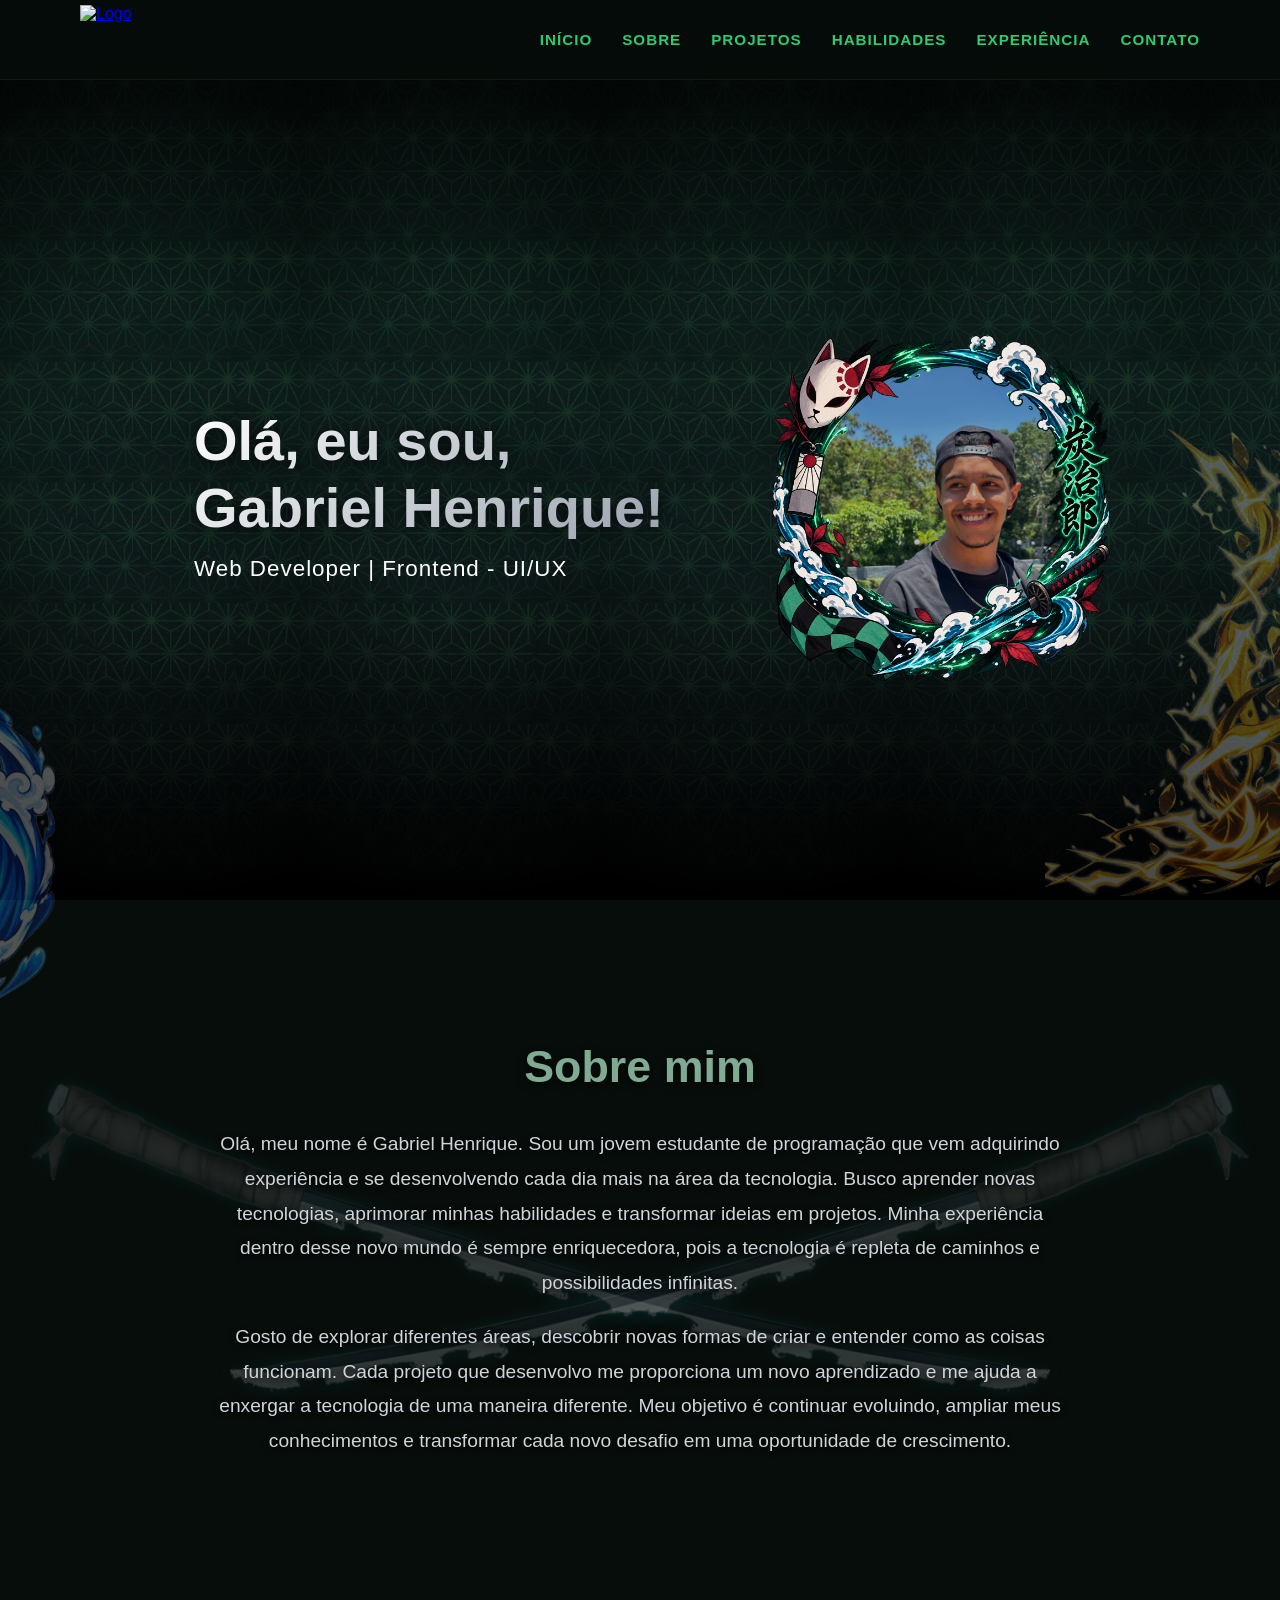
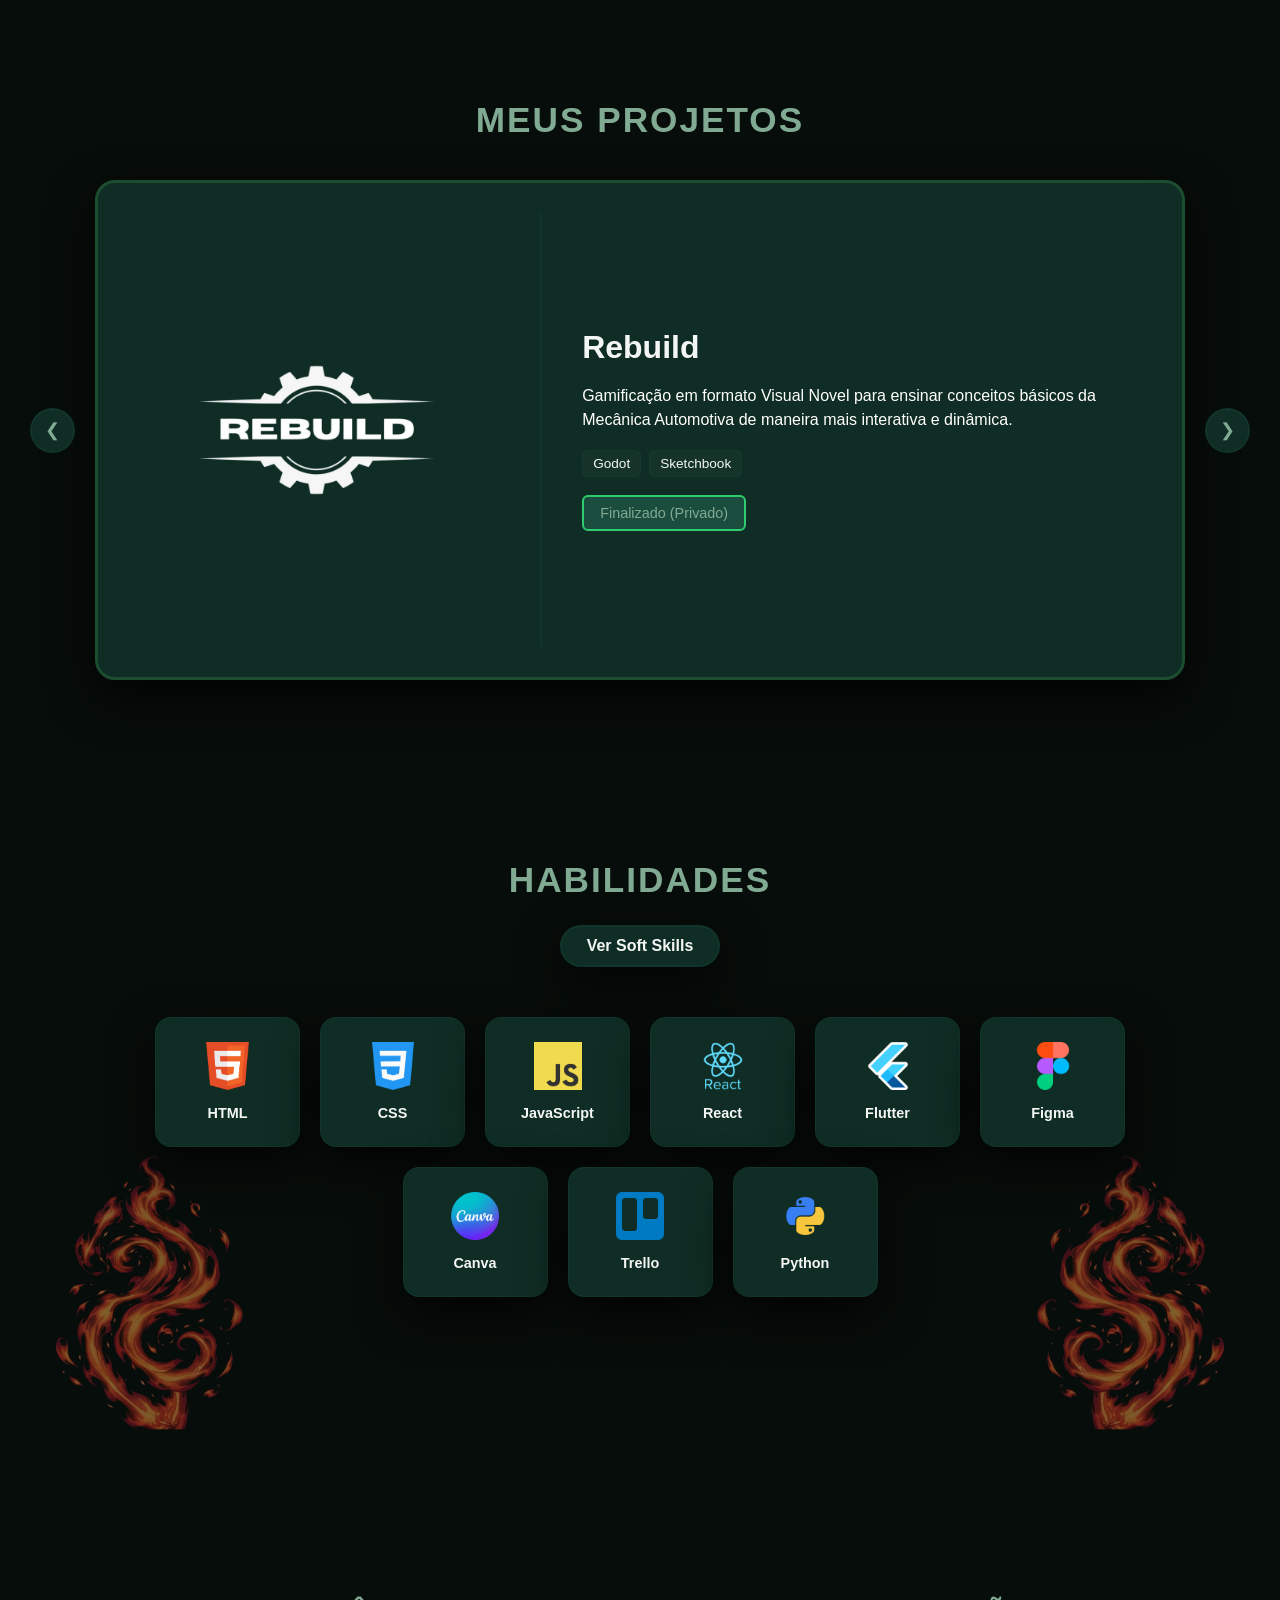
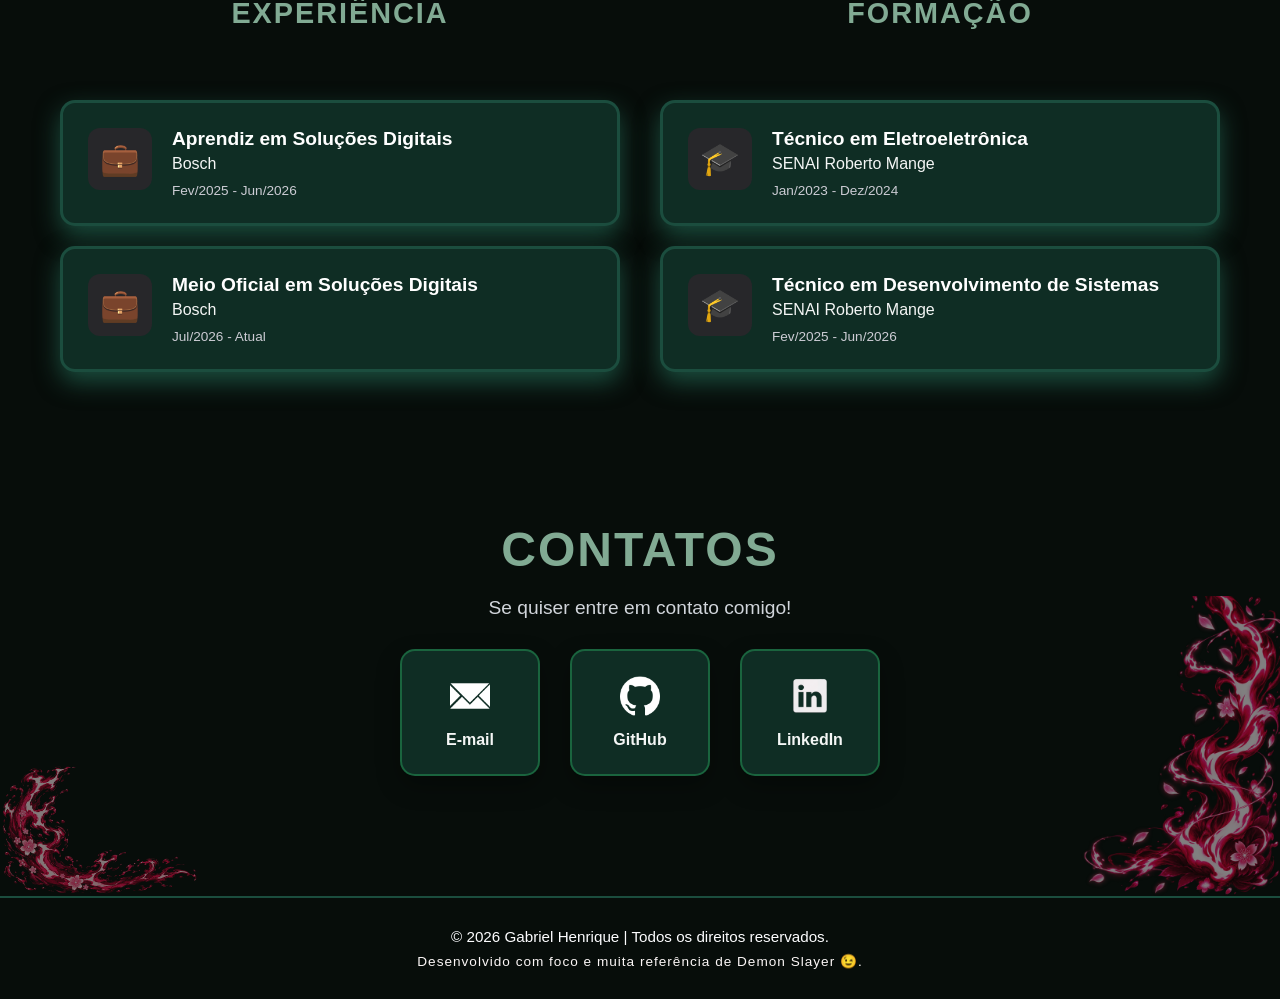
==== index.html @ 0c583350 "rename" ====
<!DOCTYPE html>
<html lang="pt-BR">

<head>
    <meta charset="UTF-8">
    <meta name="viewport" content="width=device-width, initial-scale=1.0">
    <title>Gabriel Santos | Portfólio</title>
    <link rel="stylesheet" href="style.css">
</head>

<body>

    <header class="meu-cabecalho">
        <nav class="barra-nav">
            <a href="#inicio" class="link-logo">
                <img src="assets/Logo.png" alt="Logo" class="logo-img">
            </a>

            <button class="menu-hamburguer" id="menu-toggle" aria-label="Abrir Menu">
                <span class="linha"></span>
                <span class="linha"></span>
                <span class="linha"></span>
            </button>

            <ul class="menu-lista" id="menu-lista">
                <li><a href="#inicio">INÍCIO</a></li>
                <li><a href="#sobre">SOBRE</a></li>
                <li><a href="#projetos">PROJETOS</a></li>
                <li><a href="#habilidades">HABILIDADES</a></li>
                <li><a href="#experiencias">EXPERIÊNCIA</a></li>
                <li><a href="#contato">CONTATO</a></li>
            </ul>
        </nav>
    </header>

    <main>

        <!-- SEÇÃO INÍCIO -->
        <section class="inicio" id="inicio">
            <figure class="moldura-foto">
                <img src="assets/fotominha.jpg" alt="Minha foto" class="minha-foto">
                <img src="assets/moldura_img.png" alt="Moldura decorativa" class="moldura">
            </figure>
            
            <img src="assets/respiracao_agua.png" alt="Respiração da água" class="efeito-agua">
            <img src="assets/respiracao_trovao.png" alt="Respiração do Trovão" class="efeito-trovao">
            
            <div class="intro">
                <h1 class="titulo-principal">
                    Olá, eu sou,<br> Gabriel Henrique!
                </h1>
                <p class="cargo">Web Developer | Frontend - UI/UX</p>
                
                
            </div>
        </section>

        <!-- SEÇÃO SOBRE -->
        <section class="sobre" id="sobre">
            <div class="espadas-fundo">
                <img src="assets/inosuke_sword.png" alt="Espada esquerda" class="espada espada-esquerda">
                <img src="assets/inosuke_sword2.png" alt="Espada direita" class="espada espada-direita">
            </div>
 
            <h2>Sobre mim</h2>

            <div class="sobre-conteudo">
                <p> 
                    Olá, meu nome é Gabriel Henrique. Sou um jovem estudante de programação que vem adquirindo experiência e se desenvolvendo cada dia mais na área da tecnologia.
                    Busco aprender novas tecnologias, aprimorar minhas habilidades e transformar ideias em projetos. Minha experiência dentro desse novo mundo é sempre enriquecedora, pois a tecnologia é repleta de caminhos e possibilidades infinitas. 
                </p>

                <p>
                    Gosto de explorar diferentes áreas, descobrir novas formas de criar e entender como as coisas funcionam. Cada projeto que desenvolvo me proporciona um novo aprendizado e me ajuda a enxergar a tecnologia de uma maneira diferente. 
                    Meu objetivo é continuar evoluindo, ampliar meus conhecimentos e transformar cada novo desafio em uma oportunidade de crescimento.
                </p>
            </div>
        </section>

        <!-- SEÇÃO PROJETOS -->
        <section class="projetos" id="projetos">
            <h2>Meus Projetos</h2>

            <div class="carrossel">
                <button class="seta seta-esquerda">❮</button>
                
                <!-- PROJETO 1 -->
                <div class="projeto-card ativo" id="projeto-1">
                    <div class="projeto-imagem">
                        <img src="assets/logo-Rebuild.png" alt="Logo Projeto Rebuild">
                    </div>
                    <div class="projeto-info">
                        <h3>Rebuild</h3>
                        <p>Gamificação em formato Visual Novel para ensinar conceitos básicos da Mecânica Automotiva de maneira mais interativa e dinâmica.</p>
                        <div class="tecnologias">
                            <span>Godot</span>
                            <span>Sketchbook</span>
                        </div>
                        <button class="status-btn privado">Finalizado (Privado)</button>
                    </div>
                </div>

                <!-- PROJETO 2 -->
                <div class="projeto-card" id="projeto-2">
                    <div class="projeto-imagem">
                        <img src="assets/the-last-of-us.png" alt="Logo Projeto The Last of Us">
                    </div>
                    <div class="projeto-info">
                        <h3>The Last of Us</h3>
                        <p>Minigames com dinâmicas no universo de The Last of Us. Sobreviver ao apocalipse nunca foi tão divertido.</p>
                        <div class="tecnologias">
                            <span>React</span>
                            <span>CSS</span>
                            <span>JavaScript</span>
                        </div>
                        <a href="https://github.com/Bielsantzz/The-last-of-us.git" target="_blank" class="status-btn github">Ver no GitHub</a>
                    </div>
                </div>

                <button class="seta seta-direita">❯</button>
            </div>
        </section>

        <!-- HABILIDADES --> 
        <section class="skills-section" id="habilidades">
            
            <h2>Habilidades</h2>
            <button id="btn-toggle-skills" class="skills-toggle-btn">Ver Soft Skills</button>
            
            <div class="skills-wrapper">
                <!-- HARD SKILLS -->
                <div class="skills-bloco" id="bloco-hard">
                    <div class="skills-grid">
                        <div class="skill-item"><img src="assets/html-icon.png" alt="HTML"><span>HTML</span></div>
                        <div class="skill-item"><img src="assets/css-icon.png" alt="CSS"><span>CSS</span></div>
                        <div class="skill-item"><img src="assets/js-icon.png" alt="JavaScript"><span>JavaScript</span></div>
                        <div class="skill-item"><img src="assets/react.png" alt="React"><span>React</span></div>
                        <div class="skill-item"><img src="assets/flutter-icon.png" alt="Flutter"><span>Flutter</span></div>
                        <div class="skill-item"><img src="assets/figma-icon.png" alt="Figma"><span>Figma</span></div>
                        <div class="skill-item"><img src="assets/canva-icon.png" alt="Canva"><span>Canva</span></div>
                        <div class="skill-item"><img src="assets/Trello.png" alt="Trello"><span>Trello</span></div>
                        <div class="skill-item"><img src="assets/python-icon.png" alt="Python"><span>Python</span></div>
                    </div>
                </div>

                <!-- SOFT SKILLS -->   
                <div class="skills-bloco hidden" id="bloco-soft">
                    <div class="skills-grid">
                        <div class="skill-item"><img src="assets/equipe.png" alt="Trabalho em Equipe"><span>Trabalho em Equipe</span></div>
                        <div class="skill-item"><img src="assets/comunicacao.png" alt="Comunicação"><span>Comunicação</span></div>            
                        <div class="skill-item"><img src="assets/resiliencia.png" alt="Resiliência"><span>Resiliência</span></div>
                        <div class="skill-item"><img src="assets/pensamento.png" alt="Pensamento"><span>Pensamento Crítico</span></div>
                   </div>
                </div>
            </div>

            <img src="assets/hinokami.png" alt="hinokami Esquerdo" class="hinokami-decor-left">
            <img src="assets/hinokami.png" alt="hinokami Direito" class="hinokami-decor-right">
        </section>
        
        <!-- EXPERIÊNCIA E FORMAÇÃO -->
        <section class="curriculo-section" id="experiencias">
            <div class="curriculo-container">
                <div class="curriculo-coluna">
                    <h2>Experiência</h2>
                    
                    <div class="curriculo-card">
                        <div class="card-icon">💼</div>
                        <div class="card-info">
                            <h3>Aprendiz em Soluções Digitais</h3>
                            <p class="empresa">Bosch</p>
                            <span class="periodo">Fev/2025 - Jun/2026</span>
                        </div>
                    </div>
                    
                    <div class="curriculo-card">
                        <div class="card-icon">💼</div>
                        <div class="card-info">
                            <h3>Meio Oficial em Soluções Digitais</h3>
                            <p class="empresa">Bosch</p>
                            <span class="periodo">Jul/2026 - Atual</span>
                        </div>
                    </div>
                </div>
                
                <div class="curriculo-coluna">
                    <h2>Formação</h2>
                    
                    <div class="curriculo-card">
                        <div class="card-icon">🎓</div>
                        <div class="card-info">
                            <h3>Técnico em Eletroeletrônica</h3>
                            <p class="empresa">SENAI Roberto Mange</p>
                            <span class="periodo">Jan/2023 - Dez/2024</span>
                        </div>
                    </div>
                    
                    <div class="curriculo-card">
                        <div class="card-icon">🎓</div>
                        <div class="card-info">
                            <h3>Técnico em Desenvolvimento de Sistemas</h3>
                            <p class="empresa">SENAI Roberto Mange</p>
                            <span class="periodo">Fev/2025 - Jun/2026</span>
                        </div>
                    </div>
                </div>
            </div>
        </section>

        <!-- CONTATO -->
        <section class="contato-section" id="contato">
            <h2>Contatos</h2>
            <p>Se quiser entre em contato comigo!</p>
            
            <div class="contato-links">
                <a href="mailto:seu-email@exemplo.com" class="contato-card-social">
                    <img src="assets/email-icon.png" alt="E-mail"><span>E-mail</span>
                </a>

                <a href="https://github.com/Bielsantzz" target="_blank" class="contato-card-social">
                    <img src="assets/github-icon.png" alt="GitHub"><span>GitHub</span>
                </a>
                
                <a href="https://linkedin.com" target="_blank" class="contato-card-social">
                    <img src="assets/linkedin-icon.png" alt="LinkedIn"><span>LinkedIn</span>
                </a>
            </div>

            <img src="assets/kekkijutsu.png" alt="Kekkijutsu Esquerdo" class="kekkijutsu-decor-left">
            <img src="assets/kekkijutsu2.png" alt="Kekkijutsu Direito" class="kekkijutsu-decor-right">
        </section>
        
        <footer class="footer-section">
            <div class="footer-content">
                <p>&copy; 2026 Gabriel Henrique | Todos os direitos reservados.</p>
                <p class="footer-tema">Desenvolvido com foco e muita referência de Demon Slayer 😉.</p>
            </div>
        </footer>
        
    </main>
    
    <script src="settings.js"></script>
</body>

</html>
---- style.css ----
:root{
    --bg: #070d0a;                 
    --surface: rgba(255, 255, 255, 0.03);
    --ink: #f4f6f5;                 
    --muted: #81aa93;              
    --line: rgba(27, 77, 62, 0.25);  
    
    --haori-green: #1b4d3e;        
    --haori-dark: #0f2d24;         
    --green-neon: #2ecc71;         
    --green-glow: rgba(46, 204, 113, 0.35); 
    --shadow: 0 18px 48px rgba(0, 0, 0, 0.8);
    --glow: rgba(46, 204, 113, 0.25);
}



@import url('https://fonts.googleapis.com/css2?family=Montserrat:wght@300;400;500;600;700;800&display=swap');

* {
    margin: 0;
    padding: 0;
    box-sizing: border-box;
    font-family: 'Montserrat', sans-serif;
}

main{
    position: relative;
    overflow-x: hidden;
}

html {
    scroll-behavior: smooth;
    width: 100%;
    overflow-x: hidden;
}

body {
    background-color: var(--bg);
    background-image: 
        radial-gradient(circle at center, transparent 30%, rgb(0, 0, 0) 95%),
        linear-gradient(rgba(21, 102, 62, 0.192), rgba(31, 94, 62, 0.082)), 
        url('assets/haori.jpg'); 
    background-repeat: repeat;    
    background-size: 300px;       
    background-attachment: fixed; 
    color: var(--ink);
    width: 100%;
}

/* ==============================
   NAVBAR
================================= */

.meu-cabecalho {
    position: fixed;
    top: 0;
    left: 0;
    width: 100%;
    height: 80px;
    background: rgba(7, 13, 10, 0.85); 
    backdrop-filter: blur(10px);       
    border-bottom: 1px solid var(--line); 
    z-index: 1000;
    display: flex;
    align-items: center;
    box-sizing: border-box;
}

.barra-nav {
    max-width: 1200px;
    width: 100%;
    margin: 0 auto;
    padding: 0 40px;
    display: flex;
    justify-content: space-between;
    align-items: center;
}

.link-logo {
    display: flex;
    align-items: center;
}

.logo-img {
    height: 70px;
    width: auto;
    object-fit: contain;
    transition: transform 0.3s ease;
}

.logo-img:hover {
    transform: scale(1.05);
}

.menu-lista {
    list-style: none;
    display: flex;
    gap: 30px;
    margin: 0;
    padding: 0;
}

.menu-lista li a {
    color: var(--green-neon);
    text-decoration: none;
    font-size: 0.95rem;
    font-weight: 600;
    letter-spacing: 1px;
    transition: color 0.3s ease, text-shadow 0.3s ease;
    position: relative;
    padding: 5px 0;
}

.menu-lista li a:hover {
    color: var(--ink);
    text-shadow: 0 0 10px var(--green-neon);
}

.menu-lista li a::after {
    content: '';
    position: absolute;
    bottom: 0;
    left: 0;
    width: 0;
    height: 2px;
    background-color: var(--green-neon);
    transition: width 0.3s ease;
}

.menu-lista li a:hover::after {
    width: 100%;
}

main {
    padding-top: 115px;
}

/* ==============================
   SEÇÃO INÍCIO 
================================= */

.inicio {
    min-height: calc(100vh - 115px);
    width: 100%;
    display: flex;
    align-items: center;
    justify-content: center;
    gap: 8vw;
    padding: 60px 5vw;
    box-sizing: border-box;
    flex-direction: row-reverse;
    text-align: left;
    position: relative;
}

.intro {
    position: relative;
    max-width: 550px;
    animation: surgirDaSombra 1s cubic-bezier(0.16, 1, 0.3, 1) forwards;
}

.inicio h1.titulo-principal {
    position: relative;
    font-size: 3.5rem;
    font-weight: 850;
    line-height: 1.2;
    margin-bottom: 15px;
    text-align: left;
    display: block;
    background: linear-gradient(135deg, #ffffff 0%, #d1d5db 40%, #9ca3af 100%);
    -webkit-background-clip: text;
    -webkit-text-fill-color: transparent;
    filter: drop-shadow(0 2px 8px rgba(0, 0, 0, 0.7));
}

.inicio p.cargo {
    font-size: 1.4rem;
    color: #ffff;
    margin-bottom: 25px;
    text-align: left;
    letter-spacing: 1px;
}

/* ==============================
   MOLDURA DA FOTO E EFEITOS
================================= */

.moldura-foto {
    position: relative;
    width: 320px;
    height: 350px;
    flex-shrink: 0;
    display: flex;
    align-items: center;
    justify-content: center;
    overflow: visible; 
    animation: surgirDaSombra 1.2s cubic-bezier(0.16, 1, 0.3, 1) 0.2s forwards;
    opacity: 0;
}

.minha-foto {
    width: 300px;
    height: 300px;
    border-radius: 50%;
    object-fit: cover;
    position: absolute;
    top: 50%;
    left: 50%;
    transform: translate(-50%, -50%);
    z-index: 2;
}

.moldura {
    width: 350px;
    height: 350px;
    position: absolute;
    top: 0;
    left: 0;
    z-index: 3;
    pointer-events: none;
    object-fit: contain;
}

.efeito-agua {
    position: absolute;
    width: 250px; 
    height: auto;
    top: 70%;
    left: -70px;
    transform: translate(-50%);
    z-index: 1; 
    pointer-events: none;
    opacity: 0.3;   
}

.efeito-trovao {
    position: absolute;
    width: 250px; 
    height: auto;
    top: 40%;
    right: -140px;
    transform: translate(-50%);
    z-index: 1; 
    pointer-events: none;
    opacity: 0.3;   
}


@keyframes surgirDaSombra {
    0% { opacity: 0; transform: translateY(30px) scale(0.95); }
    100% { opacity: 1; transform: translateY(0) scale(1); }
}

/* ==============================
   SEÇÃO SOBRE MIM & ESPADAS
================================= */

.sobre {
    width: 100%;
    min-height: 80vh;
    position: relative;
    display: flex;
    flex-direction: column;
    align-items: center;
    justify-content: center;
    gap: 25px;
    padding: 80px 20px;
    scroll-margin-top: 80px;
}

.sobre h2 {
    font-size: 2.8rem;
    font-weight: 850;
    text-align: center;
    position: relative;
    z-index: 2;
    color: var(--muted);
    filter: drop-shadow(0 2px 4px rgba(0, 0, 0, 0.6));
    margin-bottom: 10px;
}

.sobre-conteudo {
    position: relative;
    max-width: 850px;
    width: 100%;
    text-align: center;
    z-index: 2; 
}

.sobre-conteudo p {
    font-size: 1.2rem;
    color: #d1d5db;
    line-height: 1.8;
    margin-bottom: 20px;
    text-shadow: 0 2px 6px rgba(0, 0, 0, 0.9); 
}

.espadas-fundo {
    position: absolute;
    width: 600px;
    height: 430px;
    top: 50%;
    left: 50%;
    transform: translate(-50%, -50%);
    z-index: 1;
    pointer-events: none;
}

.espada {
    position: absolute;
    width: 500px;
    height: auto;
    top: 50%;
    left: 50%;
    opacity: 0.2;
    pointer-events: none;
    filter: drop-shadow(0 0 10px rgba(10, 153, 189, 0.61)); 
}

.espada-esquerda { transform: translate(-70%, -50%) rotate(-75deg); }
.espada-direita { transform: translate(-30%, -50%) rotate(75deg); }

/* ==============================
   MEUS PROJETOS
================================= */

.projetos {
    width: 100%;
    min-height: 80vh;
    padding: 80px 20px;
    box-sizing: border-box;
    text-align: center;
    position: relative;
}

.projetos h2 {
    font-size: 2.2rem;
    color: var(--muted);
    margin-bottom: 40px;
    font-weight: 700;
    letter-spacing: 2px;
    text-transform: uppercase;
}

.carrossel {
    display: flex;
    justify-content: center;
    align-items: center;
    gap: 20px;
    position: relative;
    max-width: 1300px;
    margin: 0 auto;
    padding: 0 10px;
}

.projeto-card {
    width: 100%;
    height: 500px;
    max-width: 2050px;
    background: var(--haori-dark);
    border: 3px solid #1c4d30; 
    border-radius: 20px;
    padding: 30px;
    box-sizing: border-box;
    display: none; 
    flex-direction: row;
    align-items: center;
    gap: 40px;
    transition: all 0.5s ease-in-out; 
    box-shadow: var(--shadow);
}

.projeto-card:hover {
    border-color: #205341;
    box-shadow: 0 0 25px var(--green-glow);
    transform: translateY(-5px);
}

.projeto-card.ativo {
    display: flex;
    opacity: 1;
    transform: translateX(0) scale(1);
}

.projeto-card.saindo-esquerda {
    display: flex;
    opacity: 0;
    transform: translateX(-30px) scale(0.95);
}

.projeto-card.saindo-direita {
    display: flex;
    opacity: 0;
    transform: translateX(30px) scale(0.95);
}

.projeto-imagem {
    width: 42%;
    height: 100%;
    display: flex;
    justify-content: center;
    align-items: center;
    border-right: 2px solid var(--line);
    border-bottom: none;
    padding-right: 35px;
    padding-bottom: 0;
}

.projeto-imagem img {
    max-width: 100%;
    max-height: 100%;
    object-fit: contain;
}

.projeto-info {
    width: 58%;
    text-align: left;
    display: flex;
    flex-direction: column;
    align-items: flex-start;
    gap: 18px;
}

.projeto-info h3 {
    color: var(--ink);
    font-size: 2rem;
    font-weight: 600;
}

.projeto-info p {
    color: #ffffff;
    font-size: 1rem;
    line-height: 1.5;
    font-weight: 300;
}

.tecnologias {
    display: flex;
    gap: 8px;
    flex-wrap: wrap;
    justify-content: center;
}

.tecnologias span {
    padding: 5px 10px;
    background: var(--surface);
    border: 1px solid var(--line);
    border-radius: 6px;
    color: var(--ink);
    font-size: 0.85rem;
}

.status-btn {
    display: inline-block;
    padding: 8px 16px;
    border-radius: 6px;
    font-size: 0.9rem;
    font-weight: 500;
    text-decoration: none;
    border: none;
    cursor: pointer;
    transition: 0.3s;
    font-family: inherit;
}

.status-btn.privado {
    background: var(--haori-green);
    color: var(--muted);
    border: 2px solid var(--green-neon);
    cursor: default;
}

.status-btn.github {
    background: var(--haori-green);
    color: var(--ink);
    border: 1px solid var(--green-neon);
}

.status-btn.github:hover {
    background: var(--green-neon);
    color: var(--bg);
    box-shadow: 0 0 15px var(--green-glow);
}

.seta {
    width: 45px;
    height: 45px;
    border: 2px solid var(--line);
    border-radius: 50%;
    background: var(--haori-dark);
    color: var(--muted);
    font-size: 18px;
    cursor: pointer;
    transition: 0.3s; 
    display: flex;
    justify-content: center;
    align-items: center;
    flex-shrink: 0;
    z-index: 10;
}

.seta:hover {
    border-color: var(--green-neon);
    color: var(--green-neon);
    box-shadow: 0 0 15px var(--green-glow);
    transform: scale(1.1);
}
/* ==================================
   HABILIDADES
===================================== */

.skills-section {
    position: relative;
    width: 100%;
    max-width: none;
    padding: 100px 20px 160px 20px;
    box-sizing: border-box;
    text-align: center;
    overflow: hidden;
}

.skills-section h2 {
    font-size: 2.2rem;
    color: var(--muted);
    margin-bottom: 25px;
    font-weight: 700;
    letter-spacing: 2px;
    text-transform: uppercase;
    z-index: 1;
    position: relative;
}

.skills-toggle-btn {
    background-color: var(--haori-dark);
    color: var(--ink);
    border: 2px solid var(--line);
    padding: 10px 25px;
    font-size: 1rem;
    font-weight: bold;
    border-radius: 30px;
    cursor: pointer;
    margin-bottom: 50px;
    transition: all 0.3s ease;
    z-index: 1;
    position: relative;
    box-shadow: var(--shadow);
}

.skills-toggle-btn:hover {
    background-color:var(--haori-green);
    border-color: var(--green-neon);
    box-shadow: 0 0 15px var(--green-glow);
}

.skills-wrapper {
    position: relative;
    max-width: 1000px;
    margin: 0 auto;
    z-index: 1;
}

/* Transição suave dos blocos de Hard/Soft Skills */
.skills-bloco {
    opacity: 1;
    transform: translateY(0);
    transition: opacity 0.35s ease, transform 0.35s ease;
}

.skills-bloco.saindo {
    opacity: 0;
    transform: translateY(15px);
}

.skills-bloco.hidden {
    display: none;
    opacity: 0;
    transform: translateY(-15px);
}

.skills-grid {
    display: flex;
    justify-content: center;
    flex-wrap: wrap;
    gap: 20px;
}

.skill-item {
    background-color: var(--haori-dark);
    border: 1px solid var(--line);
    border-radius: 16px;
    padding: 22px 15px;
    width: 145px;
    min-height: 130px;
    display: flex;
    flex-direction: column;
    align-items: center;
    justify-content: center;
    gap: 14px;
    transition: all 0.3s ease;
    box-shadow: var(--shadow);

}

.skill-item:hover {
    transform: translateY(-6px);
    border-color: var(--green-neon);
    box-shadow: 0 8px 25px var(--green-glow);
    background-color: rgba(15, 45, 36, 0.8);
}

.skill-item img {
    width: 48px;
    height: 48px;
    object-fit: contain;
    transition: trasform 0.3s ease;
}

.skill-item:hover img {
    transform: scale(1.1);
}

.skill-item span {
    font-size: 0.9rem; 
    font-weight: 600;
    color: var(--ink);
    text-align: center;
    line-height: 1.3;
}

.hinokami-decor-left,
.hinokami-decor-right {
    position: absolute;
    bottom: 10px;
    top: auto;
    width: 300px;
    opacity: 0.5;
    pointer-events: none;
    z-index: 0;
}

.hinokami-decor-left {
    left: 0;             
    transform: scaleX(-1);
}

.hinokami-decor-right {
    right: 0;            
    transform: none;
}

/* ==================================
   EXPERIÊNCIA E FORMAÇÃO (CURRÍCULO)
===================================== */

.curriculo-section {
    width: 100%;
    max-width: 1200px;
    margin: 40px auto 0 auto; 
    padding: 100px 20px 80px 20px;
    box-sizing: border-box;
}

.curriculo-section h2 {
    font-size: 1.8rem;
    color: var(--muted);
    margin-bottom: 50px;
    font-weight: 700;
    letter-spacing: 2px;
    text-transform: uppercase;
    text-align: center;
}

.curriculo-container {
    display: grid;
    grid-template-columns: repeat(auto-fit, minmax(300px, 1fr));
    gap: 40px;
}

.curriculo-coluna {
    display: flex;
    flex-direction: column;
    gap: 20px;
}

.curriculo-card {
    background: var(--haori-dark);
    border: 3px solid var(--haori-green);
    border-radius: 15px;
    padding: 25px;
    display: flex;
    align-items: flex-start;
    gap: 20px;
    transition: 0.3s ease;
    box-shadow: 0 10px 25px var(--haori-green);
}

.curriculo-card:hover {
    border-color: var(--muted);
    transform: translateY(-3px);
}

.card-icon {
    font-size: 2rem;
    background: #27272a;
    padding: 12px;
    border-radius: 12px;
    display: flex;
    align-items: center;
    justify-content: center;
}

.card-info {
    display: flex;
    flex-direction: column;
    gap: 5px;
}

.card-info h3 {
    color: #ffffff;
    font-size: 1.2rem;
    font-weight: 600;
}

.card-info .empresa {
    color: var(--ink);
    font-size: 1rem;
    font-weight: 500;
}

.card-info .periodo {
    color: #ccccd4;
    font-size: 0.85rem;
    margin-top: 5px;
}

/* ==============================
   CONTATOS
================================= */

.contato-section {
    width: 100%;
    max-width: none;
    margin: 60px auto 0 auto; 
    padding: 10px 20px 60px 20px;
    box-sizing: border-box;
    text-align: center;
    position: relative;
}

.contato-section h2 {
    font-size: 3rem;
    color: var(--muted);
    margin-bottom: 20px;
    font-weight: 700;
    letter-spacing: 2px;
    text-transform: uppercase;
}

.contato-section p {
    color: #d1d5db;
    font-size: 1.2rem;
    margin-bottom: 30px;
}

.contato-links {
    display: flex;
    justify-content: center;
    gap: 30px;
    flex-wrap: wrap;
}

.contato-card-social {
    background: var(--haori-dark);
    border: 2px solid var(--green-glow);
    border-radius: 15px;
    padding: 25px 35px;
    display: flex;
    flex-direction: column;
    align-items: center;
    gap: 15px;
    text-decoration: none;
    transition: 0.3s ease;
    box-shadow: 0 10px 25px rgba(0, 0, 0, 0.3);
    min-width: 140px;
}

.contato-card-social:hover {
    border-color: var(--green-neon);
    transform: translateY(-5px);
    box-shadow: 0 15px 35px var(--muted);
}

.contato-card-social img {
    width: 40px;
    height: 40px;
    object-fit: contain;
}

.contato-card-social span {
    color: var(--ink);
    font-size: 1rem;
    font-weight: 600;
}

/* ==============================
   RODAPÉ (FOOTER)
================================= */

.footer-section {
    width: 100%;
    background-color: var(--bg);
    border-top: 2px solid var(--haori-green);
    padding: 30px 20px;
    text-align: center;
    box-sizing: border-box;
    margin-top: 60px;
}

.footer-content {
    max-width: 1200px;
    margin: 0 auto;
    display: flex;
    flex-direction: column;
    gap: 8px;
}

.footer-section p {
    color: #fdfdff;
    font-size: 0.95rem;
}

.footer-tema {
    color: #fcf7f7 !important;
    font-size: 0.85rem !important;
    font-weight: 500;
    letter-spacing: 1px;
}

/* ==============================
   DECORAÇÃO FINAL
================================= */

.kekkijutsu-decor-left,
.kekkijutsu-decor-right {
    position: absolute;
    bottom: -60px;         
    top: auto;
    transform: none;
    width: 200px;
    opacity: 0.5;
    pointer-events: none;
    z-index: 0;
}

.kekkijutsu-decor-left {
    left: 0;               
}
.kekkijutsu-decor-right {
    right: 0;              
}

/* ==============================
   RESPONSIVIDADE GERAL (TABLETS E CELULARES)
================================= */

/* Estilos do Menu Hambúrguer (Oculto no Desktop) */
.menu-hamburguer {
    display: none;
    background: none;
    border: none;
    cursor: pointer;
    flex-direction: column;
    gap: 5px;
    padding: 5px;
    z-index: 1001;
}

.menu-hamburguer .linha {
    display: block;
    width: 28px;
    height: 3px;
    background-color: var(--green-neon);
    border-radius: 2px;
    transition: 0.3s;
}

/* Telas menores que 900px (Tablets e Celulares) */
@media (max-width: 900px) {
    .menu-hamburguer {
        display: flex;
    }

    .barra-nav {
        padding: 0 20px;
    }

    .menu-lista {
        position: fixed;
        top: 0;
        right: -100%;
        width: 75%;
        height: 100vh;
        background-color: rgba(7, 13, 10, 0.95);
        backdrop-filter: blur(12px);
        flex-direction: column;
        justify-content: center;
        align-items: center;
        gap: 25px;
        transition: right 0.4s ease-in-out;
        z-index: 1000;
        box-shadow: -10px 0 30px rgba(0, 0, 0, 0.8);
    }

    /* Classe ativada pelo JavaScript */
    .menu-lista.active {
        right: 0;
    }

    /* Animação do ícone virando X */
    .menu-hamburguer.active .linha:nth-child(1) {
        transform: translateY(8px) rotate(45deg);
    }
    .menu-hamburguer.active .linha:nth-child(2) {
        opacity: 0;
    }
    .menu-hamburguer.active .linha:nth-child(3) {
        transform: translateY(-8px) rotate(-45deg);
    }

    /* Seção Início */
    .inicio {
        flex-direction: column-reverse;
        gap: 30px;
        padding: 40px 20px;
        text-align: center;
    }

    .inicio h1.titulo-principal,
    .inicio p.cargo {
        text-align: center;
    }

    .inicio h1.titulo-principal {
        font-size: 2.2rem;
    }

    .intro {
        display: flex;
        flex-direction: column;
        align-items: center;
    }

    /* Oculta imagens decorativas e pesadas no mobile */
    .efeito-agua, 
    .efeito-trovao, 
    .espadas-fundo, 
    .hinokami-decor-left, 
    .hinokami-decor-right, 
    .kekkijutsu-decor-left, 
    .kekkijutsu-decor-right {
        display: none !important;
    }

    /* Sobre Mim */
    .sobre-conteudo p {
        font-size: 1rem;
        padding: 0 10px;
    }

    /* Projetos e Carrossel */
    .carrossel {
        width: 100%;
        padding: 0 10px;
        gap: 5px;
        box-sizing: border-box;
    }

    /* Projetos e Carrossel */
    .projeto-card {
        max-width: 92% !important;
        max-width: 100% !important;
        flex-direction: column;
        height: auto;
        padding: 20px;
        gap: 20px;
    }

    .projeto-imagem {
        width: 100%;
        height: 160px;
        border-right: none;
        border-bottom: 2px solid var(--line);
        padding-right: 0;
        padding-bottom: 15px;
    }

    .projeto-info {
        width: 100%;
        align-items: center;
        text-align: center;
    }

    .projeto-info h3 {
        font-size: 1.4rem;
    }

    .seta {
        width: 35px;
        height: 35px;
        font-size: 14px;
        position: absolute;
        z-index: 20;
    }

    .seta-esquerda {
        left: 2px;
    }

    .seta-direita {
        right: 2px;
    }

    .skills-grid {
        gap: 12px;
    }

    .skill-item {
        width: 110px;
        min-height: 110px;
        padding: 15px 10px;
    }

    /* Currículo e Contatos */
    .curriculo-container {
        grid-template-columns: 1fr;
        justify-items: center; 
    }

    .curriculo-card {
        width: 100% !important;
        max-width: 280px !important;
        box-sizing: border-box;
    }

    .contato-links {
        flex-direction: column;
        align-items: center;
        gap: 15px;
    }

    .contato-card-social {
        width: 100%;
        max-width: 280px;
    }
}

/* Monitores grandes (acima de 1400px) */
@media (min-width: 1400px) {
    .barra-nav, .carrossel, .curriculo-section {
        max-width: 1400px;
    }
    
    .inicio {
        gap: 12vw;
    }
}
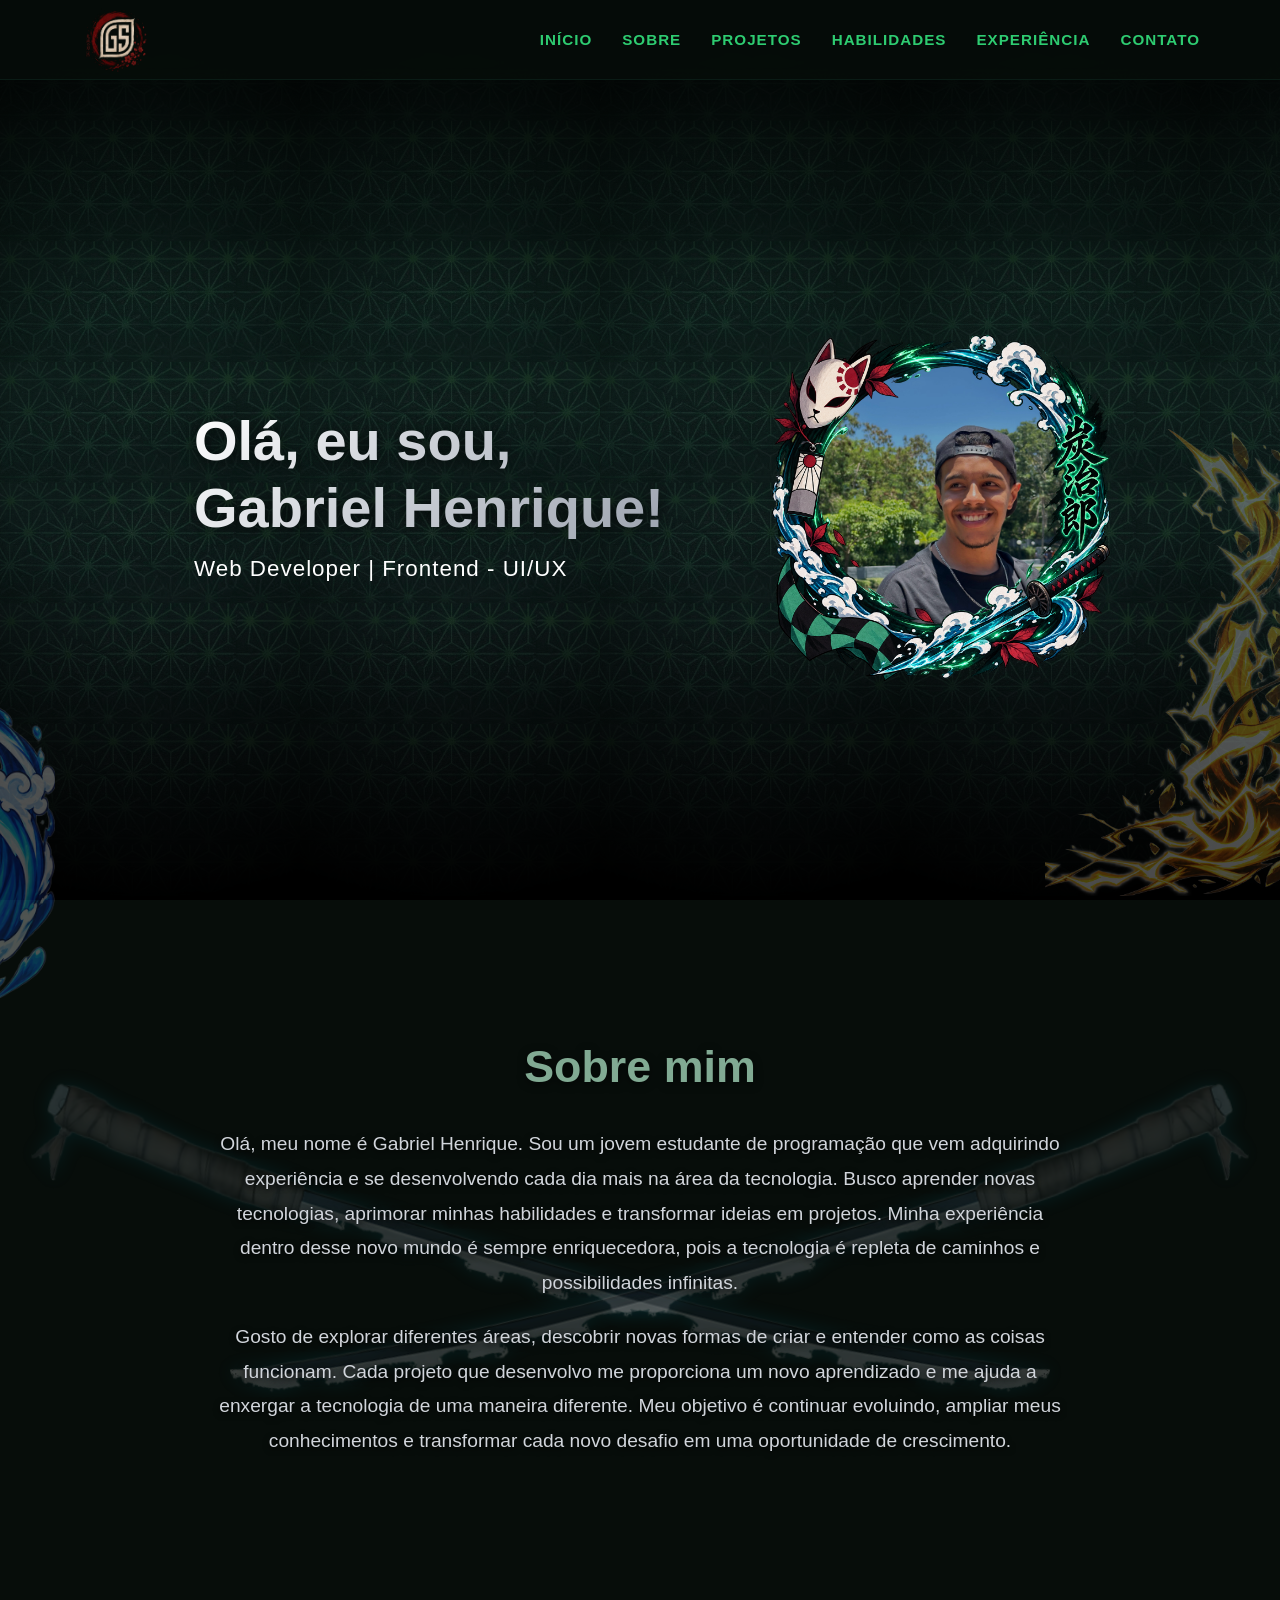
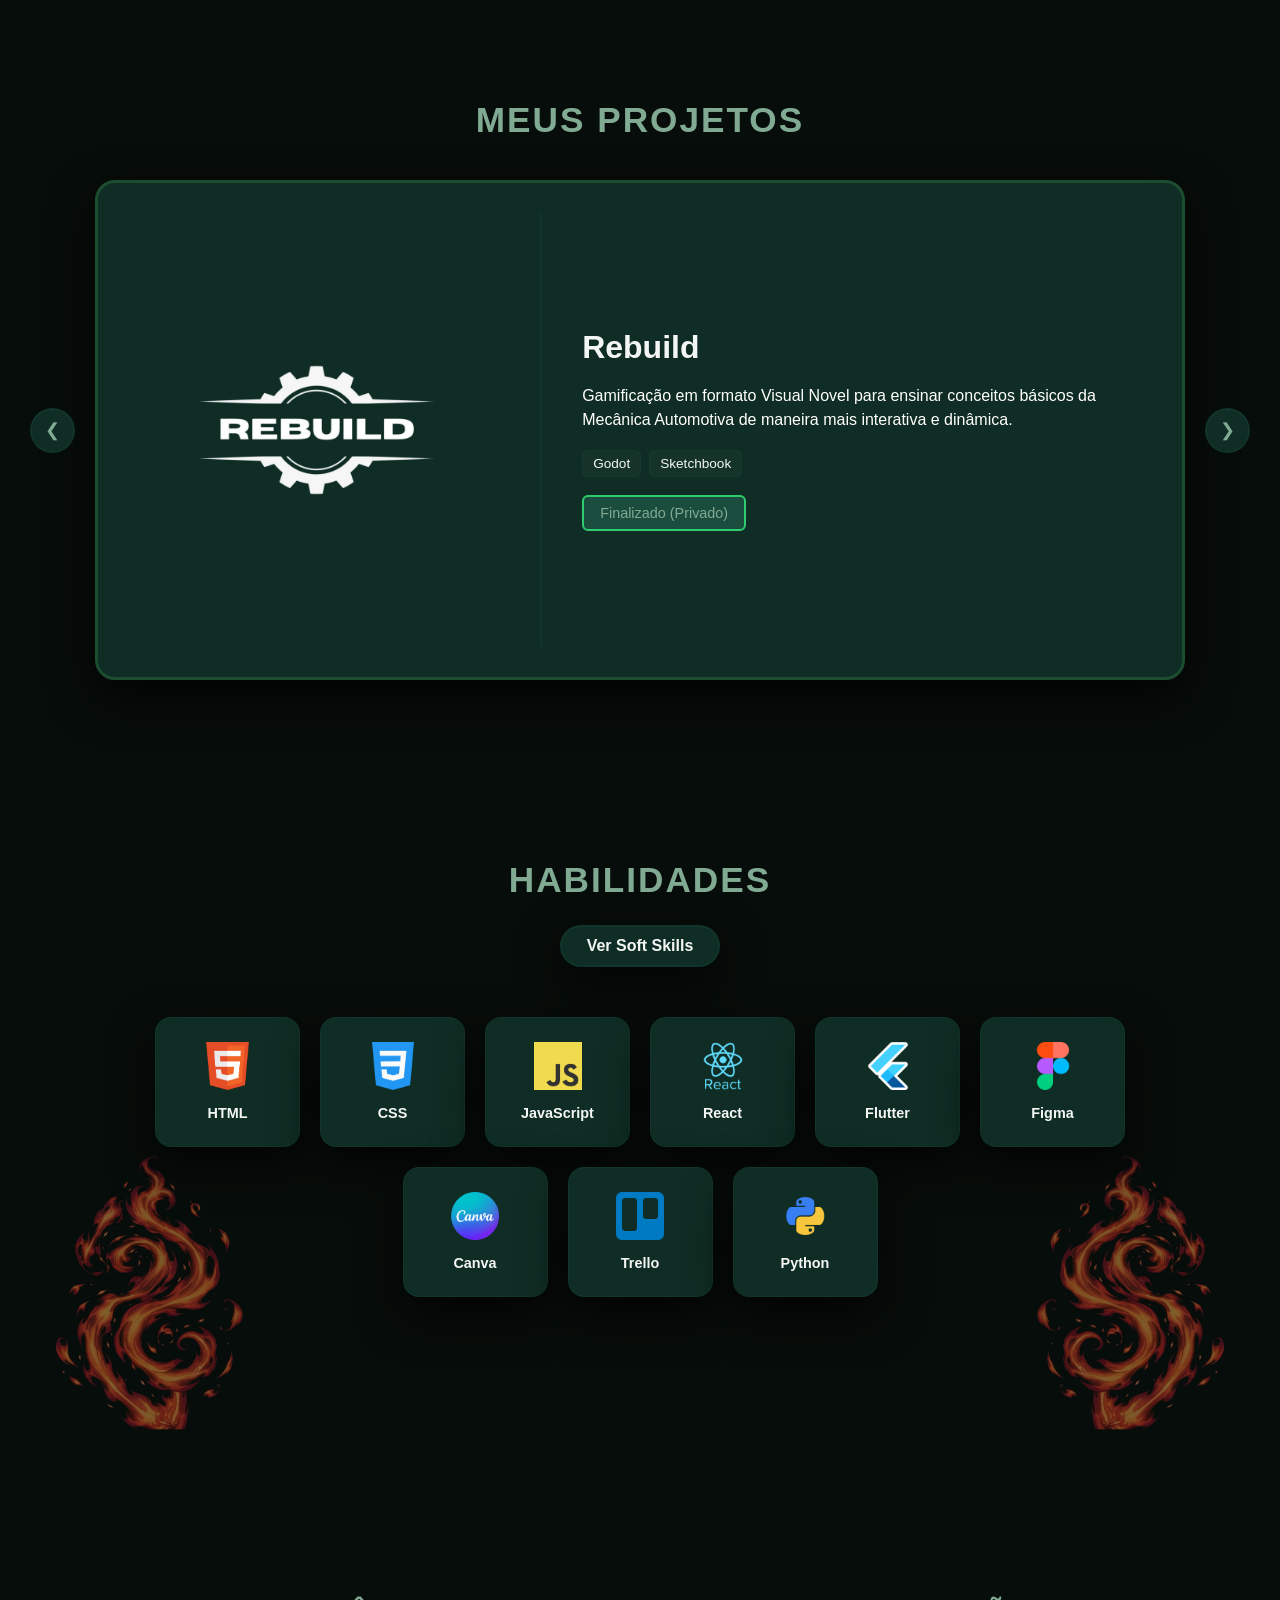
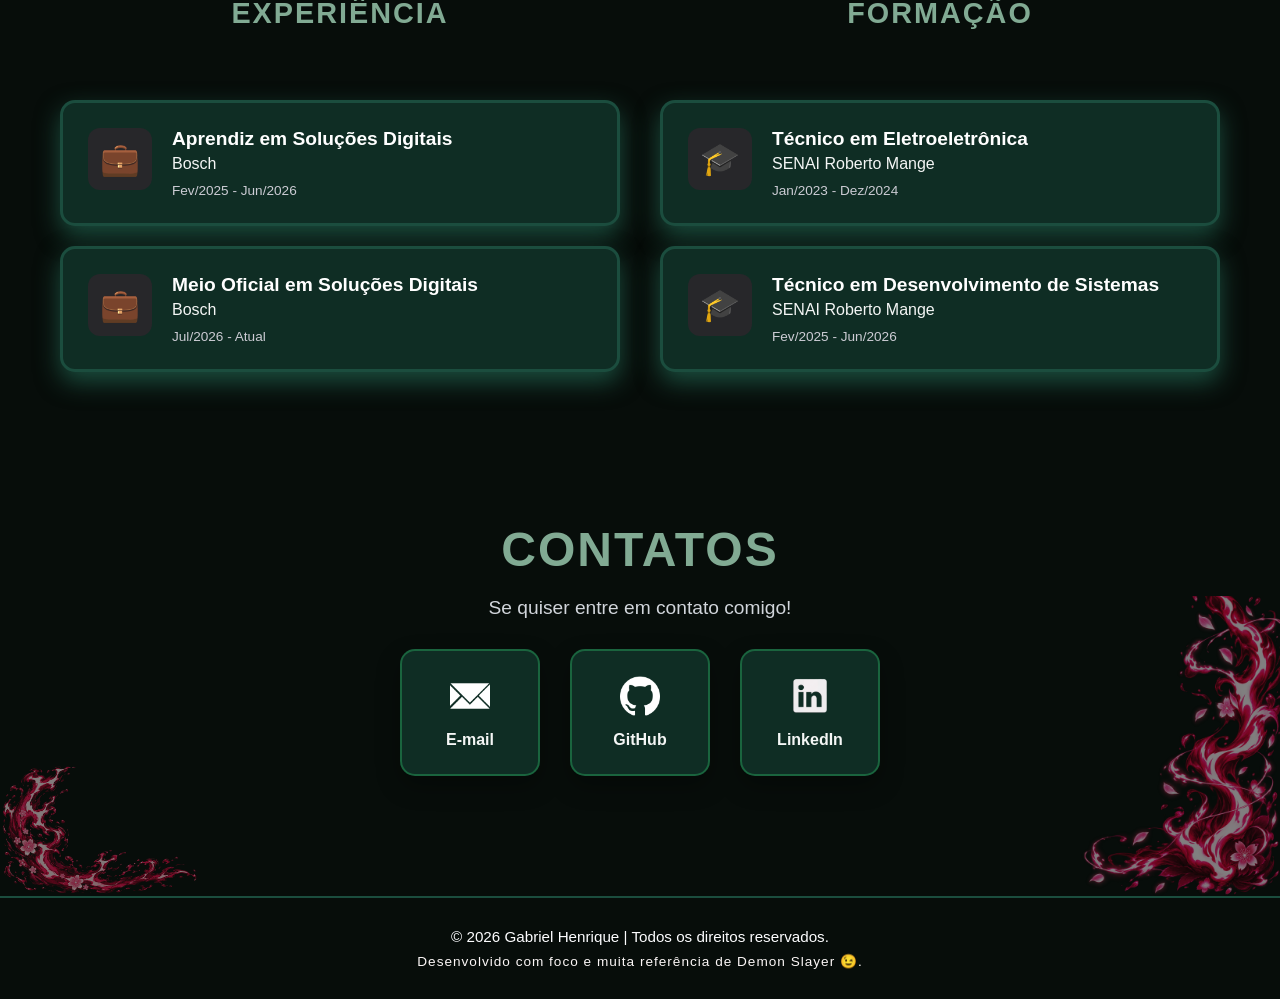
==== commit 265fda1f: "X" ====
--- a/index.html
+++ b/index.html
@@ -13,7 +13,7 @@
     <header class="meu-cabecalho">
         <nav class="barra-nav">
             <a href="#inicio" class="link-logo">
-                <img src="assets/Logo.png" alt="Logo" class="logo-img">
+                <img src="assets/logo.png" alt="Logo" class="logo-img">
             </a>
 
             <button class="menu-hamburguer" id="menu-toggle" aria-label="Abrir Menu">
